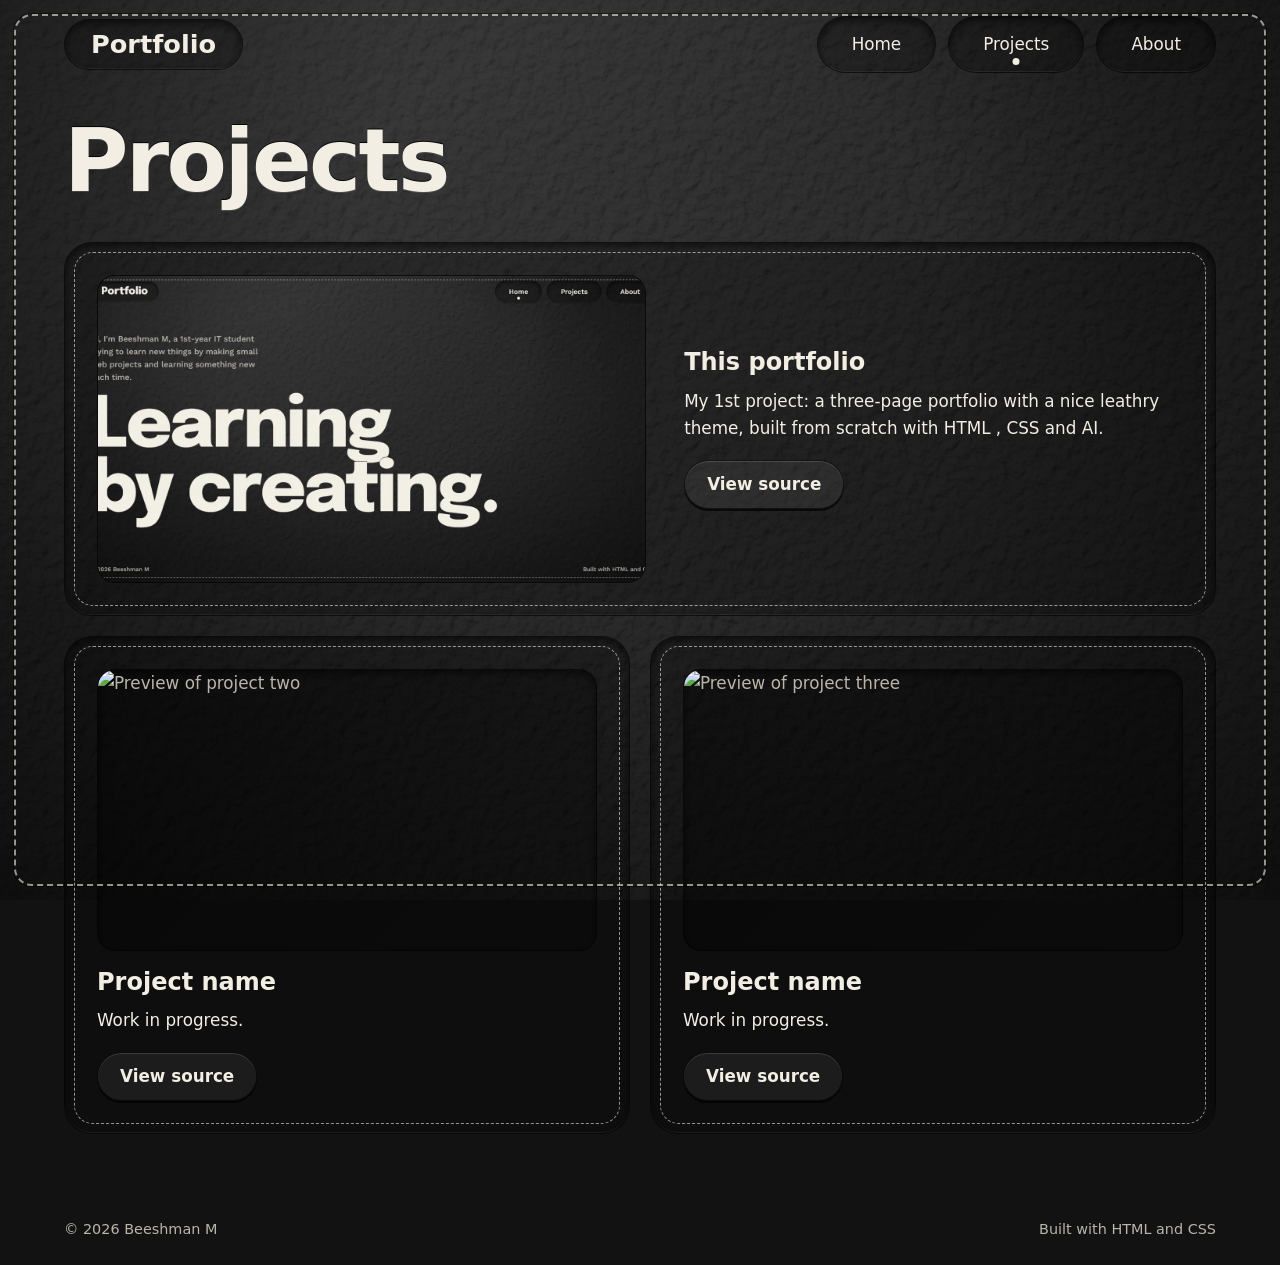
==== project.html @ 9adffc94 "Initial upload" ====
<!DOCTYPE html>
<html lang="en">
<head>
  <meta charset="UTF-8">
  <meta name="viewport" content="width=device-width, initial-scale=1.0">
  <meta name="description" content="Projects built by Beeshman M.">
  <title>Projects | Beeshman M</title>

  <link rel="preconnect" href="https://fonts.googleapis.com">
  <link rel="preconnect" href="https://fonts.gstatic.com" crossorigin>
  <link href="https://fonts.googleapis.com/css2?family=Bricolage+Grotesque:wght@700;800&family=Figtree:wght@400;500;700&display=swap" rel="stylesheet">
  <link rel="stylesheet" href="style.css">
</head>
<body>

  <header>
    <nav class="site-nav" aria-label="Main">
      <a href="index.html" class="logo glass">Portfolio</a>
      <ul class="nav-links">
        <li><a href="index.html" class="glass">Home</a></li>
        <li><a href="project.html" class="glass" aria-current="page">Projects</a></li>
        <li><a href="about.html" class="glass">About</a></li>
      </ul>
    </nav>
  </header>

  <main class="page">
    <h1 class="page-title">Projects</h1>

    <section class="projects">

      <article class="card glass featured">
        <div>
          <img class="thumb" src="assets/preview.webp" alt="Home page of my portfolio with a large headline reading Learning by creating on a black leather background">
        </div>
        <div>
          <h2>This portfolio</h2>
          <p>My 1st project: a three-page portfolio with a nice leathry theme, built from scratch with HTML , CSS and AI.</p>
          <!-- EDIT: replace # with your GitHub repo link -->
          <a href="#" class="btn glass">View source</a>
        </div>
      </article>

      <article class="card glass">
        <div>
          <img class="thumb" src="assets/project-two.webp" alt="Preview of project two">
        </div>
        <h2>Project name</h2>
        <p>Work in progress.</p>
        <a href="#" class="btn glass">View source</a>
      </article>

      <article class="card glass">
        <div>
          <img class="thumb" src="assets/project-three.webp" alt="Preview of project three">
        </div>
        <h2>Project name</h2>
        <p>Work in progress.</p>
        <a href="#" class="btn glass">View source</a>
      </article>

    </section>
  </main>

  <footer class="site-footer">
    <p>&copy; 2026 Beeshman M</p>
    <p>Built with HTML and CSS</p>
  </footer>

</body>
</html>
---- style.css ----
/* ============================================================
   DESIGN TOKENS: change these first to restyle the whole site
   ============================================================ */
:root {
  --ink: #e6f1f5;          /* main text */
  --ink-soft: #a9c3cf;     /* secondary text */
  --accent: #f4b942;       /* the dot, focus rings, hover colour */
  --glass: rgba(255, 255, 255, 0.07);
  --glass-edge: rgba(255, 255, 255, 0.16);
  --shadow: 0 10px 34px rgba(46, 74, 82, 0.35);

  --r-lg: 28px;            /* cards */
  --r-md: 18px;            /* images inside cards */
  --gutter: clamp(16px, 4vw, 48px);

 --font-display: "Epilogue", system-ui, sans-serif;
--font-body: "Work Sans", system-ui, sans-serif;
}
/* ============================================================
   BASE
   ============================================================ */
* { margin: 0; padding: 0; box-sizing: border-box; }

body {
  min-height: 100vh;
  display: flex;
  flex-direction: column;
  font-family: var(--font-body);
  font-size: 1.05rem;
  line-height: 1.6;
  color: var(--ink);
  background: #ccf7ec;
}

/* Soft colour blobs. They sit behind everything so the glass has
   something to blur. Move or recolour them to change the mood. */
body::before {
  content: "";
  position: fixed;
  inset: 0;
  z-index: -1;
  background:
   radial-gradient(55% 45% at 12% 18%, #1e5a7a 0%, transparent 70%),
    radial-gradient(45% 40% at 85% 12%, #3b3f8f 0%, transparent 70%),
    radial-gradient(55% 45% at 78% 88%, #2a9d8f 0%, transparent 70%),
    #0f1e2e;
}
h1, h2, h3, .logo {
  font-family: var(--font-display);
  font-weight: 800;
  line-height: 1.1;
}

a { color: inherit; }

a:focus-visible {
  outline: 3px solid var(--accent);
  outline-offset: 3px;
}

main { flex: 1; }

/* ============================================================
   GLASS: add class="glass" to any element to get the effect
   ============================================================ */
.glass {
  background: var(--glass);
  -webkit-backdrop-filter: blur(16px) saturate(140%);
  backdrop-filter: blur(16px) saturate(140%);
  border: 1px solid var(--glass-edge);
  box-shadow: var(--shadow);
}

/* ============================================================
   NAVBAR
   ============================================================ */
.site-nav {
  display: flex;
  justify-content: space-between;
  align-items: center;
  flex-wrap: wrap;
  gap: 12px;
  padding: 16px var(--gutter);
}

.logo {
  padding: 10px 26px;
  border-radius: 999px;
  font-size: 1.6rem;
  text-decoration: none;
}

.nav-links {
  display: flex;
  gap: 12px;
  list-style: none;
}

.nav-links a {
  position: relative;
  display: block;
  padding: 14px 34px;
  border-radius: 999px;
  font-weight: 500;
  text-decoration: none;
  transition: transform 0.2s ease, color 0.2s ease;
}

.nav-links a:hover { transform: translateY(-2px); color: var(--accent); }

/* The dot under the current page */
.nav-links a[aria-current="page"]::after {
  content: "";
  position: absolute;
  bottom: 7px;
  left: 50%;
  width: 7px;
  height: 7px;
  border-radius: 50%;
  background: var(--accent);
  transform: translateX(-50%);
}

/* ============================================================
   HOME / HERO
   ============================================================ */
.hero {
  min-height: calc(100vh - 190px);
  padding: 20px var(--gutter) 40px;
  display: flex;
  flex-direction: column;
  justify-content: center;
  gap: 28px;
}

.intro {
  max-width: 34ch;
  font-size: 1.25rem;
  font-weight: 500;
  color: var(--ink-soft);
}

.headline {
  font-size: clamp(3.4rem, 12.5vw, 11rem);
  line-height: 0.92;
  letter-spacing: -0.035em;
}

.dot { color: var(--accent); }

/* One page-load moment: the hero rises in once. Nothing else animates by itself. */
@media (prefers-reduced-motion: no-preference) {
  .intro, .headline {
    animation: rise 0.8s cubic-bezier(0.2, 0.7, 0.2, 1) both;
  }
  .headline { animation-delay: 0.12s; }
}

@keyframes rise {
  from { opacity: 0; transform: translateY(24px); }
  to   { opacity: 1; transform: translateY(0); }
}

/* ============================================================
   SHARED PAGE LAYOUT (Projects and About)
   ============================================================ */
.page {
  padding: 24px var(--gutter) 60px;
}

.page-title {
  font-size: clamp(2.6rem, 7vw, 5.5rem);
  letter-spacing: -0.03em;
  margin-bottom: 32px;
}

.card {
  padding: clamp(20px, 3vw, 32px);
  border-radius: var(--r-lg);
}

.card h2 { font-size: 1.5rem; margin-bottom: 12px; }
.card h3 { font-size: 1.15rem; margin-bottom: 8px; }
.card p  { max-width: 62ch; }

.btn {
  display: inline-block;
  margin-top: 18px;
  padding: 10px 22px;
  border-radius: 999px;
  font-weight: 700;
  text-decoration: none;
  transition: color 0.2s ease, transform 0.2s ease;
}

.btn:hover { color: var(--accent); transform: translateY(-2px); }

/* ============================================================
   PROJECTS
   ============================================================ */
.projects {
  display: grid;
  grid-template-columns: repeat(2, 1fr);
  gap: 20px;
}

.featured {
  grid-column: 1 / -1;
  display: grid;
  grid-template-columns: 1.1fr 1fr;
  gap: clamp(20px, 3vw, 40px);
  align-items: center;
}

/* Placeholder preview box. Once you have a screenshot, replace
   <div class="thumb">...</div> with <img class="thumb" src="assets/name.png" alt="..."> */
.thumb {
  display: grid;
  place-items: center;
  width: 100%;
  aspect-ratio: 16 / 9;
  object-fit: cover;
  border-radius: var(--r-md);
  background: linear-gradient(135deg, rgba(207, 230, 224, 0.8), rgba(247, 220, 203, 0.8));
  border: 1px solid var(--glass-edge);
  color: var(--ink-soft);
  font-weight: 500;
  margin-bottom: 18px;
}

.featured .thumb { margin-bottom: 0; }

/* ============================================================
   ABOUT
   ============================================================ */
.about-grid {
  display: grid;
  grid-template-columns: repeat(2, 1fr);
  gap: 20px;
}

.about-grid .wide { grid-column: 1 / -1; }

.lead {
  font-size: clamp(1.2rem, 2.2vw, 1.6rem);
  font-weight: 500;
  line-height: 1.5;
  max-width: 52ch;
}

.chips {
  display: flex;
  flex-wrap: wrap;
  gap: 10px;
  list-style: none;
}

.chips li {
  padding: 6px 16px;
  border-radius: 999px;
  background: rgba(255, 255, 255, 0.6);
  border: 1px solid var(--glass-edge);
  font-weight: 500;
}

/* Journey is a real sequence, so it gets a simple step list */
.steps {
  list-style: none;
  display: grid;
  gap: 14px;
}

.steps strong { display: block; }

.links { list-style: none; display: grid; gap: 6px; }
.links a { font-weight: 700; }
.links a:hover { color: var(--accent); }

/* ============================================================
   FOOTER
   ============================================================ */
.site-footer {
  display: flex;
  justify-content: space-between;
  flex-wrap: wrap;
  gap: 6px;
  padding: 24px var(--gutter);
  font-size: 0.9rem;
  font-weight: 500;
  color: var(--ink-soft);
}

/* ============================================================
   MOBILE
   ============================================================ */
@media (max-width: 768px) {
  .site-nav { justify-content: center; }
  .nav-links a { padding: 12px 20px; }
  .projects,
  .about-grid,
  .featured { grid-template-columns: 1fr; }
  .site-footer { justify-content: center; text-align: center; }
}

/* Fallback for browsers without backdrop-filter: make glass more opaque */
@supports not ((backdrop-filter: blur(1px)) or (-webkit-backdrop-filter: blur(1px))) {
  .glass { background: rgba(255, 255, 255, 0.8); }
 }
  body { background: #0f1e2e; }
.chips li { background: rgba(255, 255, 255, 0.10); }
.thumb { background: linear-gradient(135deg, rgba(42, 157, 143, 0.35), rgba(59, 63, 143, 0.35)); }
/* ============================================================
   LEATHER THEME: dark olive green
   ============================================================ */
:root {
  --ink: #efe8d4;          /* cream text */
  --ink-soft: #c9c3a8;     /* secondary text */
  --accent: #f2eee4;       /* brass: dot, hover, stitching */
}

body { background: #3f4628; }

/* The leather: vignette on top, grain texture in the middle, olive colour underneath */
body::before {
  background:
    radial-gradient(ellipse at 50% 35%, rgba(0, 0, 0, 0) 35%, rgba(0, 0, 0, 0.5) 100%),
    url("data:image/svg+xml,%3Csvg xmlns='http://www.w3.org/2000/svg' width='260' height='260'%3E%3Cfilter id='g' x='0' y='0' width='100%25' height='100%25'%3E%3CfeTurbulence type='fractalNoise' baseFrequency='0.09' numOctaves='4' seed='3' stitchTiles='stitch' result='n'/%3E%3CfeDiffuseLighting in='n' surfaceScale='2.2' lighting-color='%23ffffff'%3E%3CfeDistantLight azimuth='50' elevation='58'/%3E%3C/feDiffuseLighting%3E%3C/filter%3E%3Crect width='100%25' height='100%25' filter='url(%23g)'/%3E%3C/svg%3E"),
    #4b5230;
  background-size: auto, 260px 260px, auto;
  background-blend-mode: normal, multiply, normal;
}
/* ============================================================
   LEATHER NOTEBOOK THEME: black
   ============================================================ */
:root {
  --ink: #f2eee4;                      /* cream text */
  --ink-soft: #b9b5a9;                 /* secondary text */
  --accent: #f2eee4;                   /* brass: dot, hover */
  --thread: rgba(243, 238, 228, 0.6);   /* stitching colour */
  --gutter: clamp(30px, 5vw, 64px);    /* extra room so content clears the edge stitching */
}

body { background: #121212; }

/* The cover: sheen, dark edges, grain, then charcoal base */
body::before {
  background:
    radial-gradient(ellipse at 30% 0%, rgba(255, 255, 255, 0.08), transparent 55%),
    radial-gradient(ellipse at 50% 35%, rgba(0, 0, 0, 0) 35%, rgba(0, 0, 0, 0.65) 100%),
    url("data:image/svg+xml,%3Csvg xmlns='http://www.w3.org/2000/svg' width='260' height='260'%3E%3Cfilter id='g' x='0' y='0' width='100%25' height='100%25'%3E%3CfeTurbulence type='fractalNoise' baseFrequency='0.09' numOctaves='4' seed='3' stitchTiles='stitch' result='n'/%3E%3CfeDiffuseLighting in='n' surfaceScale='3.2' lighting-color='%23ffffff'%3E%3CfeDistantLight azimuth='50' elevation='58'/%3E%3C/feDiffuseLighting%3E%3C/filter%3E%3Crect width='100%25' height='100%25' filter='url(%23g)'/%3E%3C/svg%3E"),
    #2b2b2b;
  background-size: auto, auto, 260px 260px, auto;
  background-blend-mode: normal, normal, multiply, normal;
}

/* Stitching around the edge of the whole page, like a notebook cover */
body::after {
  content: "";
  position: fixed;
  inset: 14px;
  z-index: 5;
  border: 2px dashed var(--thread);
  border-radius: 18px;
  box-shadow: 0 0 0 1px rgba(0, 0, 0, 0.5);
  pointer-events: none;
}

/* Panels: pressed into the leather (debossed) */
.glass {
  background: rgba(0, 0, 0, 0.22);
  -webkit-backdrop-filter: none;
  backdrop-filter: none;
  border: 1px solid rgba(0, 0, 0, 0.55);
  box-shadow:
    inset 0 3px 8px rgba(0, 0, 0, 0.6),
    inset 0 -1px 0 rgba(255, 255, 255, 0.08);
}

/* Stitching inside each card */
.card { position: relative; }
.card::after {
  content: "";
  position: absolute;
  inset: 9px;
  border: 1.5px dashed var(--thread);
  border-radius: calc(var(--r-lg) - 9px);
  pointer-events: none;
}

/* Headings stamped into the leather */
.headline,
.page-title {
  text-shadow: 0 -1px 0 rgba(0, 0, 0, 0.85), 0 1px 0 rgba(255, 255, 255, 0.14);
}

/* Buttons stand up from the leather (embossed) */
.btn {
  background: rgba(255, 255, 255, 0.06);
  border-color: rgba(0, 0, 0, 0.6);
  box-shadow:
    0 2px 0 rgba(0, 0, 0, 0.7),
    inset 0 1px 0 rgba(255, 255, 255, 0.14);
}

.chips li {
  background: rgba(0, 0, 0, 0.3);
  border-color: rgba(243, 238, 228, 0.35);
}

.thumb {
  background: linear-gradient(135deg, rgba(0, 0, 0, 0.4), rgba(0, 0, 0, 0.15));
  border-color: rgba(0, 0, 0, 0.55);
  box-shadow: inset 0 3px 8px rgba(0, 0, 0, 0.6);
}

@media (max-width: 768px) {
  body::after { inset: 8px; border-radius: 12px; }
}
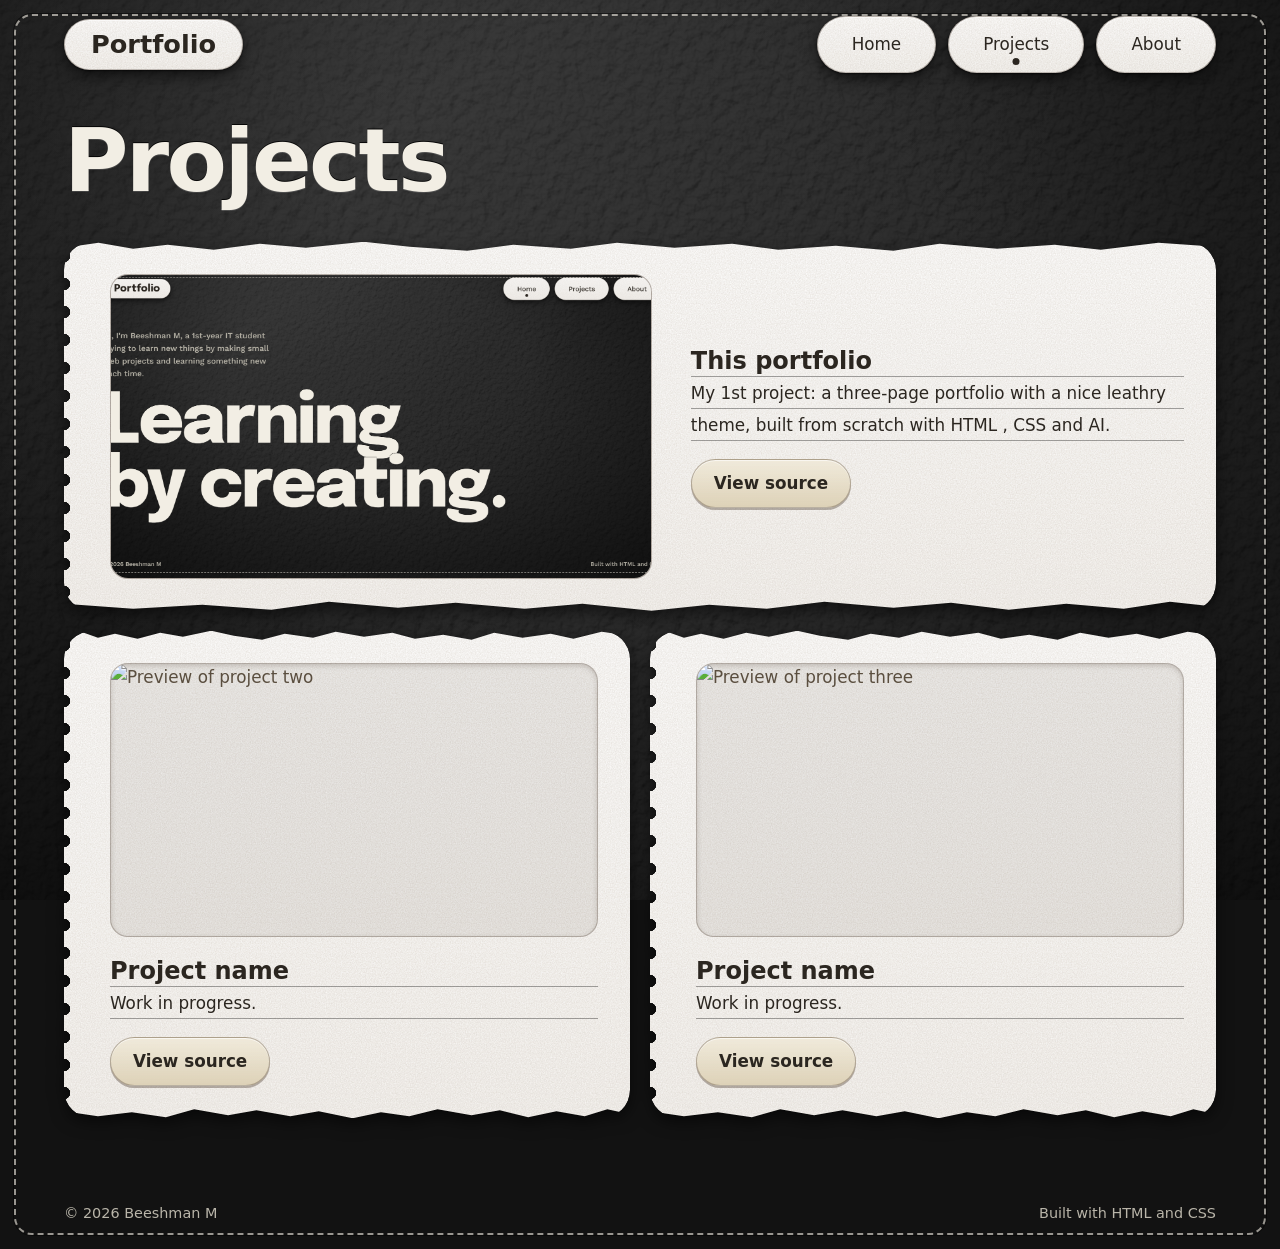
==== commit 1e8a7e91: "Updated portfolio design" ====
--- a/project.html
+++ b/project.html
@@ -31,7 +31,7 @@
 
       <article class="card glass featured">
         <div>
-          <img class="thumb" src="assets/preview.webp" alt="Home page of my portfolio with a large headline reading Learning by creating on a black leather background">
+          <img class="thumb" src="assets/portfolio-preview.png.png" alt="Home page of my portfolio with a large headline reading Learning by creating on a black leather background">
         </div>
         <div>
           <h2>This portfolio</h2>
--- a/style.css
+++ b/style.css
@@ -356,7 +356,7 @@
 /* Stitching around the edge of the whole page, like a notebook cover */
 body::after {
   content: "";
-  position: fixed;
+  position: absolute;
   inset: 14px;
   z-index: 5;
   border: 2px dashed var(--thread);
@@ -416,3 +416,120 @@
 @media (max-width: 768px) {
   body::after { inset: 8px; border-radius: 12px; }
 }
+/* ============================================================
+   PAPER PANELS: cream paper laid on the leather cover
+   ============================================================ */
+:root {
+  --paper: #FFFFFF;
+  --paper-ink: #2b2620;
+  --paper-line: rgba(60, 45, 30, 0.3);
+}
+
+.glass {
+  background:
+    url("data:image/svg+xml,%3Csvg xmlns='http://www.w3.org/2000/svg' width='200' height='200'%3E%3Cfilter id='p'%3E%3CfeTurbulence type='fractalNoise' baseFrequency='0.8' numOctaves='3' stitchTiles='stitch'/%3E%3CfeColorMatrix values='0 0 0 0 0.35 0 0 0 0 0.28 0 0 0 0 0.2 0 0 0 0.25 0'/%3E%3C/filter%3E%3Crect width='100%25' height='100%25' filter='url(%23p)'/%3E%3C/svg%3E"),
+    linear-gradient(180deg, rgba(255, 255, 255, 0.35), rgba(120, 90, 50, 0.06)),
+    var(--paper);
+  color: var(--paper-ink);
+  -webkit-backdrop-filter: none;
+  backdrop-filter: none;
+  border: 1px solid var(--paper-line);
+  box-shadow:
+    inset 0 1px 0 rgba(255, 255, 255, 0.6),
+    0 6px 14px rgba(0, 0, 0, 0.55),
+    0 1px 2px rgba(0, 0, 0, 0.6);
+}
+
+/* Stitching on the paper: a darker thread so it shows up */
+.card::after { border-color: rgba(60, 45, 30, 0.35); }
+
+/* Nav pills and buttons: dark text on paper */
+.nav-links a:hover,
+.btn:hover { color: #8a3b2a; }
+.nav-links a[aria-current="page"]::after { background: var(--paper-ink); }
+
+.btn.glass {
+  background:
+    linear-gradient(180deg, rgba(255, 255, 255, 0.4), rgba(120, 90, 50, 0.08)),
+    #e6dcc3;
+  border-color: var(--paper-line);
+  box-shadow: 0 2px 0 rgba(60, 45, 30, 0.35), inset 0 1px 0 rgba(255, 255, 255, 0.6);
+}
+
+/* Skill chips and preview boxes */
+.chips li {
+  background: rgba(60, 45, 30, 0.08);
+  border-color: var(--paper-line);
+}
+.thumb {
+  background: rgba(60, 45, 30, 0.08);
+  border-color: var(--paper-line);
+  color: #5a4e3f;
+  box-shadow: inset 0 2px 5px rgba(60, 45, 30, 0.2);
+}
+/* ============================================================
+   NOTEBOOK RULING: a line under every line of text
+   ============================================================ */
+:root {
+  --line-h: 2rem;                      /* height of each ruled line */
+  --rule: rgba(0,0, 0, 0.35);    /* blue pen colour */
+}
+
+.card :is(p, h2, h3, .steps li, .links li) {
+  line-height: var(--line-h);
+  margin: 0;
+  max-width: none;
+  background-image: linear-gradient(
+    to bottom,
+    transparent calc(var(--line-h) - 1px),
+    var(--rule) calc(var(--line-h) - 1px)
+  );
+  background-size: 100% var(--line-h);
+  background-repeat: repeat-y;
+}
+
+/* Remove gaps so the lines continue without breaks */
+.steps, .links { gap: 0; }
+.steps strong { line-height: var(--line-h); }
+/* ============================================================
+   TORN NOTEBOOK PAGES
+   ============================================================ */
+.card {
+  border: none;
+  box-shadow: none;                       /* a shadow would be clipped, see below */
+  padding-left: clamp(30px, 4vw, 46px);   /* room for the punched holes */
+
+  /* Ragged top and bottom edges. x is a percentage so it stretches with the card,
+     y is in pixels so the tears stay the same depth on every card. */
+  clip-path: polygon(
+    0 6px, 3% 1px, 6% 7px, 9% 3px, 13% 8px, 17% 2px, 21% 6px, 26% 0, 30% 5px,
+    35% 9px, 39% 3px, 44% 7px, 48% 1px, 53% 6px, 58% 2px, 62% 8px, 67% 4px,
+    72% 9px, 76% 2px, 81% 7px, 86% 3px, 90% 8px, 95% 1px, 100% 5px,
+    100% calc(100% - 4px), 96% calc(100% - 9px), 92% calc(100% - 2px),
+    87% calc(100% - 7px), 82% calc(100% - 1px), 77% calc(100% - 8px),
+    72% calc(100% - 3px), 66% calc(100% - 9px), 61% calc(100% - 2px),
+    56% calc(100% - 6px), 51% 100%, 45% calc(100% - 7px), 40% calc(100% - 2px),
+    34% calc(100% - 8px), 29% calc(100% - 3px), 23% calc(100% - 9px),
+    18% calc(100% - 1px), 12% calc(100% - 6px), 6% calc(100% - 2px),
+    0 calc(100% - 7px)
+  );
+
+  /* Half-circle holes punched into the left edge every 28px */
+  -webkit-mask-image: radial-gradient(circle at 0 14px, transparent 6px, #000 6.5px);
+  mask-image: radial-gradient(circle at 0 14px, transparent 6px, #000 6.5px);
+  -webkit-mask-size: 100% 28px;
+  mask-size: 100% 28px;
+  -webkit-mask-repeat: repeat-y;
+  mask-repeat: repeat-y;
+}
+
+/* Stitching doesn't belong on a torn page */
+.card::after { display: none; }
+
+/* Shadow goes on the containers, because clip-path cuts off a shadow
+   set on the card itself */
+.projects,
+.about-grid {
+  filter: drop-shadow(0 6px 8px rgba(0, 0, 0, 0.55));
+}
+body { position: relative; }
